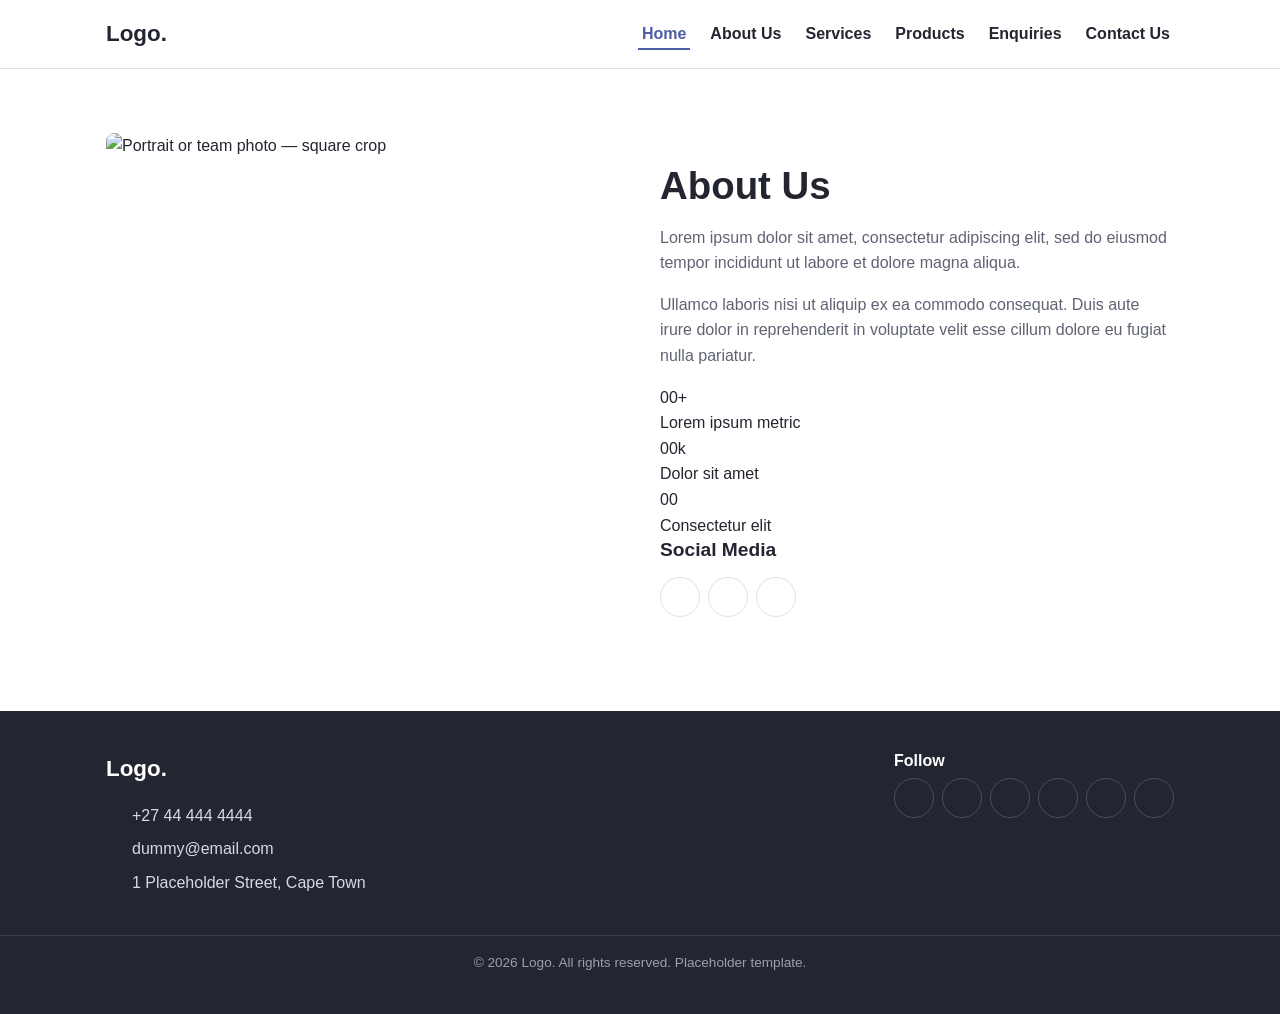
==== about_us.html @ d1189052 "initial commit" ====
<!DOCTYPE html> 
<html lang="en"> 
<head> 
<meta charset="UTF-8"> 
<meta name="viewport" content="width=device-width, initial-scale=1.0"> 
<title>About Us | Logo.</title> 
<link rel="stylesheet" href="https://cdnjs.cloudflare.com/ajax/libs/font
awesome/4.7.0/css/font-awesome.min.css"> 
<link rel="stylesheet" href="css/style.css"> 
</head> 
<body> 

<header class="site-header"> 
  <div class="container header-inner"> 
    <a href="index.html" class="logo">Logo.</a> 
 
    <input type="checkbox" id="nav-toggle" class="nav-toggle-input"> 
    <label for="nav-toggle" class="nav-toggle" aria-label="Toggle menu"> 
      <i class="fa fa-bars icon-open" aria-hidden="true"></i> 
      <i class="fa fa-times icon-close" aria-hidden="true"></i> 
    </label> 
 
    <nav class="main-nav" aria-label="Main navigation"> 
      <ul> 
        <li><a href="index.html" aria-current="page">Home</a></li> 
        <li><a href="about_us.html">About Us</a></li> 
        <li><a href="services.html">Services</a></li> 
        <li><a href="products.html">Products</a></li> 
        <li><a href="enquiries.html">Enquiries</a></li> 
        <li><a href="contact.html">Contact Us</a></li> 
      </ul> 
    </nav> 
  </div> 
</header>



<main> 
  <section class="section"> 
    <div class="container split"> 
      <div class="split-image is-square"> 
        <img src="./images/placeholder-square.svg" alt="Portrait or team photo 
— square crop"> 
      </div> 
      <div class="split-text"> 
        <h1>About Us</h1> 
        <p>Lorem ipsum dolor sit amet, consectetur adipiscing elit, sed do 
eiusmod tempor incididunt ut labore et dolore magna aliqua.</p> 
        <p>Ullamco laboris nisi ut aliquip ex ea commodo consequat. Duis aute 
irure dolor in reprehenderit in voluptate velit esse cillum dolore eu fugiat 
nulla pariatur.</p> 
 
        <div class="stats"> 
          <div class="stat-box"> 
            <i class="fa fa-calendar" aria-hidden="true"></i> 
            <div class="stat-number">00+</div> 
            <div class="stat-label">Lorem ipsum metric</div> 
          </div> 
          <div class="stat-box"> 
            <i class="fa fa-users" aria-hidden="true"></i> 
            <div class="stat-number">00k</div> 
            <div class="stat-label">Dolor sit amet</div> 
          </div> 
          <div class="stat-box"> 
            <i class="fa fa-user-plus" aria-hidden="true"></i> 
            <div class="stat-number">00</div> 
            <div class="stat-label">Consectetur elit</div> 
          </div> 
        </div> 
 
        <h3>Social Media</h3> 
        <ul class="social-list"> 
          <li><a class="icon-btn" href="#" aria-label="Facebook"><i class="fa 
fa-facebook" aria-hidden="true"></i></a></li> 
          <li><a class="icon-btn" href="#" aria-label="Instagram"><i class="fa 
fa-instagram" aria-hidden="true"></i></a></li> 
          <li><a class="icon-btn" href="#" aria-label="LinkedIn"><i class="fa 
fa-linkedin" aria-hidden="true"></i></a></li> 
        </ul> 
      </div> 
    </div> 
  </section> 
</main> 


  

<footer class="site-footer"> 
  <div class="container footer-inner"> 
    <div class="footer-col"> 
      <p class="logo">Logo.</p> 
      <ul class="icon-list"> 
        <li><i class="fa fa-phone" aria-hidden="true"></i><a 
href="tel:+27444444444">+27 44 444 4444</a></li> 
        <li><i class="fa fa-envelope-o" aria-hidden="true"></i><a 
href="mailto:dummy@email.com">dummy@email.com</a></li> 
        <li><i class="fa fa-map-marker" aria-hidden="true"></i><span>1 
Placeholder Street, Cape Town</span></li> 
      </ul> 
    </div> 
    <div class="footer-col"> 
      <h4>Follow</h4> 
      <ul class="social-list"> 
        <li><a class="icon-btn" href="#" aria-label="Facebook"><i class="fa fa-facebook" aria-hidden="true"></i></a></li> 
        <li><a class="icon-btn" href="#" aria-label="Instagram"><i class="fa fa-instagram" aria-hidden="true"></i></a></li> 
        <li><a class="icon-btn" href="#" aria-label="LinkedIn"><i class="fa fa-linkedin" aria-hidden="true"></i></a></li> 
        <li><a class="icon-btn" href="#" aria-label="Twitter"><i class="fa fa-
twitter" aria-hidden="true"></i></a></li> 
        <li><a class="icon-btn" href="#" aria-label="YouTube"><i class="fa fa-youtube" aria-hidden="true"></i></a></li> 
        <li><a class="icon-btn" href="#" aria-label="WhatsApp"><i class="fa fa-whatsapp" aria-hidden="true"></i></a></li> 
      </ul> 
    </div> 
  </div> 
  <p class="copyright">&copy;  <span id="year">2026</span> Logo. All rights reserved. Placeholder 
template.</p> 
</footer> 



<script src="js/script.js"></script> 
</body> 
</html>

</body> 
</html>
---- css/style.css ----
* {
     box-sizing: border-box;
     margin: 0;
     padding: 0;
 }

 html {
     scroll-behavior: smooth;
 }

 body {
     font-family: 'Segoe UI', Arial, Helvetica, sans-serif;
     color: #232530;
     background-color: #ffffff;
     line-height: 1.6;
 }

 img {
     max-width: 100%;
     display: block;
 }

 a {
     color: #4d5ea3;
     text-decoration: none;
 }

 a:hover,
 a:focus {
     color: #38427a;
     text-decoration: underline;


 }

 h1,
 h2,
 h3,
 h4 {
     font-weight: 700;
     line-height: 1.2;
     margin-bottom: 16px;
 }

 h1 {
     font-size: 2.4rem;
 }

 h2 {
     font-size: 1.8rem;
 }

 h3 {
     font-size: 1.2rem;
 }

 p {
     margin-bottom: 16px;
     color: #5f6373;
 }

 .eyebrow {
     display: inline-block;
     font-size: 0.75rem;
     font-weight: 700;
     letter-spacing: 0.08em;
     text-transform: uppercase;
     color: #4d5ea3;
     margin-bottom: 8px;
 }

 .container {
     max-width: 1100px;
     margin-left: auto;
     margin-right: auto;
     padding-left: 16px;
     padding-right: 16px;
 }

 .section {
     padding-top: 64px;
     padding-bottom: 64px;
 }

 .section-alt {
     background-color: #f5f6fa;
 }

 .page-header {
     text-align: center;
     padding-top: 64px;
     padding-bottom: 24px;
 }

 .page-header p {
     max-width: 60ch;
     margin-left: auto;
     margin-right: auto;
 }

 .btn {
     display: inline-flex;
     align-items: center;
     padding: 12px 24px;
     border-radius: 8px;
     font-weight: 700;
     border: 2px solid transparent;
     cursor: pointer;
     transition: background-color 0.2s ease, color 0.2s ease, border-color 0.2s ease;
 }

 .btn i {
     margin-right: 6px;
 }

 .btn-primary {
     background-color: #4d5ea3;
     color: #ffffff;
 }

 .btn-primary:hover {
     background-color: #38427a;
 }

 .btn-secondary {
     background-color: transparent;
     border-color: #4d5ea3;
     color: #4d5ea3;
 }

 .btn-secondary:hover {
     background-color: #4d5ea3;
     color: #ffffff;
 }

 /* A light-outlined button, made specifically for sitting on top of a 
   dark photo (you'll use this on the hero banner shortly), where a 
   dark-text button would be hard to read against a photo. */
 .btn-secondary-light {
     background-color: transparent;
     border-color: #ffffff;
     color: #ffffff;
 }

 .btn-secondary-light:hover {
     background-color: #ffffff;
     color: #232530;
 }

 /* A green button, used for the "Send" button on both forms later in 
   this tutorial. */
 .btn-success {
     background-color: #3fb87f;
     color: #ffffff;
 }

 .btn-success:hover {
     background-color: #2f9066;
 }

 .btn-block {
     display: flex;
     justify-content: center;
     width: 100%;
 }

 .site-header {
     border-bottom: 1px solid #dfe2ec;
     position: sticky;
     top: 0;
     background-color: #ffffff;
     z-index: 100;
 }

 .header-inner {
     display: flex;
     align-items: center;
     justify-content: space-between;
     padding-top: 16px;
     padding-bottom: 16px;
 }

 .logo {
     font-weight: 700;
     font-size: 1.4rem;
     color: #232530;
 }

 .main-nav ul {
     list-style: none;
     display: flex;
     gap: 16px;
 }

 .main-nav a {
     color: #232530;
     font-weight: 600;
     padding: 6px 4px;
     border-bottom: 2px solid transparent;
 }

 .main-nav a:hover,
 .main-nav a[aria-current="page"] {
     color: #4d5ea3;
     border-bottom-color: #4d5ea3;
     text-decoration: none;
 }

 /* The checkbox itself is never visible — it only exists to hold the 
   open/closed state. */
 .nav-toggle-input {
     position: absolute;
     opacity: 0;
     pointer-events: none;
 }

 /* The <label> is what the user actually sees and clicks. */
 .nav-toggle {
     display: none;
     align-items: center;
     justify-content: center;
     width: 40px;
     height: 40px;
     border: 1px solid #dfe2ec;
     border-radius: 8px;
     color: #232530;
     font-size: 1.2rem;
     cursor: pointer;
 }

 /* Show only the "closed" (hamburger) icon by default... */
 .nav-toggle .icon-close {
     display: none;
 }

 /* ...then swap which icon is visible once the checkbox is checked. */
 .nav-toggle-input:checked~.nav-toggle .icon-open {
     display: none;
 }

 .nav-toggle-input:checked~.nav-toggle .icon-close {
     display: inline-block;
 }

 .site-footer {
     background-color: #232530;
     color: #d7d9e4;
     padding-top: 40px;
     padding-bottom: 24px;
 }

 .footer-inner {
     display: flex;
     flex-wrap: wrap;
     gap: 40px;
     justify-content: space-between;
     margin-bottom: 24px;
 }

 .site-footer .logo {
     color: #ffffff;
 }

 .site-footer a {
     color: #d7d9e4;
 }

 .site-footer a:hover {
     color: #e8a33d;
 }

 .footer-col h4 {
     color: #ffffff;
     font-size: 1rem;
     margin-bottom: 8px;
 }

 .copyright {
     border-top: 1px solid #3b3e4c;
     padding-top: 16px;
     text-align: center;
     font-size: 0.85rem;
     color: #9c9fb2;
 }

 .icon-list {
     list-style: none;
     margin-bottom: 16px;
 }

 .icon-list li {
     display: flex;
     align-items: flex-start;
     gap: 10px;
     margin-bottom: 8px;
 }

 .icon-list i {
     color: #4d5ea3;
     width: 16px;
     text-align: center;
     margin-top: 4px;
     flex: none;
 }

 .social-list {
     list-style: none;
     display: flex;
     flex-wrap: wrap;
     gap: 8px;
 }

 .icon-btn {
     display: inline-flex;
     align-items: center;
     justify-content: center;
     width: 40px;
     height: 40px;
     border-radius: 50%;
     border: 1px solid #dfe2ec;
     color: #5f6373;
     font-size: 1rem;
 }

 .icon-btn:hover,
 .icon-btn:focus {
     color: #4d5ea3;
     border-color: #4d5ea3;
     text-decoration: none;
 }

 .site-footer .icon-btn {
     border-color: #4a4d5c;
     color: #d7d9e4;
 }

 .site-footer .icon-btn:hover {
     color: #e8a33d;
     border-color: #e8a33d;
 }

 .hero-banner {
     position: relative;
     overflow: hidden;
     border-radius: 8px;
     margin-top: 40px;
 }

 .hero-photo {
     width: 100%;
     aspect-ratio: 5 / 2;
     object-fit: cover;
 }

 .hero-overlay {
     position: absolute;
     inset: 0;
     display: flex;
     align-items: center;
     background: linear-gradient(100deg,
             rgba(35, 37, 48, 0.82) 0%,
             rgba(35, 37, 48, 0.55) 45%,
             rgba(35, 37, 48, 0.15) 100%);
 }

 .hero-content {
     color: #ffffff;
     padding: 40px;
     max-width: 520px;
 }

 .hero-content .eyebrow {
     color: #e8a33d;
 }

 .hero-content p {
     color: rgba(255, 255, 255, 0.85);
 }

 .hero-buttons {
     display: flex;
     flex-wrap: wrap;
     gap: 16px;
     margin-top: 16px;
 }

 .split {
     display: flex;
     flex-wrap: wrap;
     align-items: center;
     gap: 40px;
 }

 .split-image,
 .split-text {
     flex: 1 1 340px;
 }

 .split-image img {
     border-radius: 8px;
     width: 100%;
     aspect-ratio: 4 / 3;
     object-fit: cover;
 }

 /* Add this class alongside .split-image whenever the photo should 
stay a perfect square instead of the usual 4:3 landscape crop — 
used for the portrait photo on the About Us page. */
 .split-image.is-square img {
     aspect-ratio: 1 / 1;
 }

 .card-grid {
     display: grid;
     grid-template-columns: repeat(auto-fit, minmax(230px, 1fr));
     gap: 24px;
     margin-top: 40px;
 }

 .grid-4 {
     display: grid;
     grid-template-columns: 1fr;
     gap: 24px;
     margin-top: 40px;
 }

 @media (min-width: 560px) {
     .grid-4 {
         grid-template-columns: repeat(2, 1fr);
     }
 }

 @media (min-width: 900px) {
     .grid-4 {
         grid-template-columns: repeat(4, 1fr);
     }
 }

 .card {
     background-color: #ffffff;
     border: 1px solid #dfe2ec;
     border-radius: 8px;
     padding: 24px;
     min-height: 190px;
     display: flex;
     flex-direction: column;
     transition: box-shadow 0.2s ease, transform 0.2s ease;
 }

 .card:hover {
     box-shadow: 0 8px 20px rgba(0, 0, 0, 0.08);
     transform: translateY(-3px);
 }

 .card .card-icon {
     font-size: 1.5rem;
     color: #4d5ea3;
     margin-bottom: 8px;
 }

 .card p {
     margin-bottom: 0;
     flex: 1;
 }

 .product-card {
     border: 1px solid #dfe2ec;
     border-radius: 8px;
     overflow: hidden;
     background-color: #ffffff;
     display: flex;
     flex-direction: column;
 }

 .product-image {
     position: relative;
 }

 .product-image img {
     width: 100%;
     aspect-ratio: 1 / 1;
     object-fit: cover;
 }

 .add-cart {
     position: absolute;
     top: 10px;
     right: 10px;
     display: inline-flex;
     align-items: center;
     gap: 4px;
     background-color: #ffffff;
     color: #232530;
     font-size: 0.72rem;
     font-weight: 700;
     padding: 5px 10px;
     border-radius: 999px;
     border: 1px solid #dfe2ec;
 }

 .add-cart:hover {
     color: #4d5ea3;
     border-color: #4d5ea3;
 }

 .product-card-body {
     padding: 16px;
     display: flex;
     flex-direction: column;
     gap: 4px;
 }

 .product-meta {
     display: flex;
     justify-content: space-between;
     font-size: 0.85rem;
     color: #5f6373;
 }

 .visually-hidden {
     position: absolute;
     width: 1px;
     height: 1px;
     padding: 0;
     margin: -1px;
     overflow: hidden;
     clip: rect(0, 0, 0, 0);
     white-space: nowrap;
     border: 0;
 }

 .search-pill {
     position: relative;
     max-width: 420px;
     margin: 0 auto 40px;
 }

 .search-pill i {
     position: absolute;
     top: 50%;
     left: 18px;
     transform: translateY(-50%);
     color: #5f6373;
     pointer-events: none;
 }

 .search-pill input {
     width: 100%;
     padding: 12px 16px 12px 42px;
     border: 1px solid #dfe2ec;
     border-radius: 999px;
     font: inherit;
     background-color: #ffffff;
 }

 .search-pill input:focus {
     border-color: #4d5ea3;
 }

 .form-layout {
     display: flex;
     flex-wrap: wrap;
     gap: 24px;
     align-items: flex-start;
 }

 .form-card,
 .info-card {
     flex: 1 1 340px;
     border: 1px solid #dfe2ec;
     border-radius: 8px;
     padding: 24px;
 }

 .form-card {
     background-color: #f5f6fa;
 }

 .form-group {
     margin-bottom: 16px;
 }

 .form-group label {
     display: block;
     font-weight: 600;
     font-size: 0.9rem;
     margin-bottom: 4px;
 }

 .form-group input,
 .form-group select,
 .form-group textarea {
     width: 100%;
     padding: 10px 12px;
     border: 1px solid #dfe2ec;
     border-radius: 8px;
     font: inherit;
     background-color: #ffffff;
 }

 .form-group input:focus,
 .form-group select:focus,
 .form-group textarea:focus {
     border-color: #4d5ea3;
 }

 .form-row {
     display: flex;
     gap: 16px;
     flex-wrap: wrap;
 }

 .form-row .form-group {
     flex: 1 1 160px;
 }

 .faq-item {
     border-bottom: 1px solid #dfe2ec;
     padding: 16px 0;
 }

 .faq-item h3 {
     font-size: 1rem;
     margin-bottom: 6px;
 }

 .faq-item h3 i {
     color: #4d5ea3;
     margin-right: 6px;
 }

 .faq-item p {
     margin-bottom: 0;
 }

 @media (max-width: 700px) {
     .nav-toggle {
         display: flex;
     }

     .main-nav {
         display: none;
         width: 100%;
     }

     .nav-toggle-input:checked~.main-nav {
         display: block;
     }

     .main-nav ul {
         flex-direction: column;
         gap: 0;
         padding-bottom: 16px;
     }

     .main-nav a {
         display: block;
         padding: 10px 4px;
         border-bottom: 1px solid #dfe2ec;
     }

     .header-inner {
         flex-wrap: wrap;
     }

     .hero-photo {
         aspect-ratio: 4 / 3;
     }

     .hero-overlay {
         background: linear-gradient(180deg,
                 rgba(35, 37, 48, 0.35) 0%,
                 rgba(35, 37, 48, 0.88) 100%);
         align-items: flex-end;
     }

     .hero-content {
         max-width: 100%;
     }

     h1 {
         font-size: 1.9rem;
     }

     h2 {
         font-size: 1.5rem;
     }
 }

 @media (min-width: 560px) {
     .grid-4 {
         grid-template-columns: repeat(2, 1fr);
     }
 }

 @media (min-width: 900px) {
     .grid-4 {
         grid-template-columns: repeat(4, 1fr);
     }
 }
 /* ====================================================================== 
   JAVASCRIPT HELPER CLASSES 
   These rules do nothing until js/script.js adds or removes the class 
   names below. JavaScript changes the CLASS; CSS decides the LOOK. 
   ====================================================================== */ 
 
/* Hides any element. JavaScript adds/removes this class. */ 
.is-hidden { 
  display: none; 
} 
 
/* FAQ accordion */ 
.faq-item h3 { 
  cursor: pointer; 
} 
 
.faq-item.closed p { 
  display: none; 
} 
 
/* Product search: message shown when nothing matches */ 
.no-results { 
  text-align: center; 
  margin: 24px 0; 
  color: #5f6373; 
} 
 
/* Form: hint under the "Reason for contact" menu */ 
.type-hint { 
  margin-bottom: 16px; 
  font-size: 0.9rem; 
  color: #5f6373; 
} 
 
/* Form validation: error text, red borders and the success message */ 
.error-message { 
  display: block; 
  margin-top: 4px; 
  font-size: 0.875rem; 
  color: #b3261e; 
} 
 
.form-group input.input-error, 
.form-group select.input-error, 
.form-group textarea.input-error {
    border-color: #b3261e; 
} 
.form-success { 
margin-top: 12px; 
padding: 12px 16px; 
border-radius: 8px; 
background-color: #e6f4ea; 
color: #1e6b34; 
}
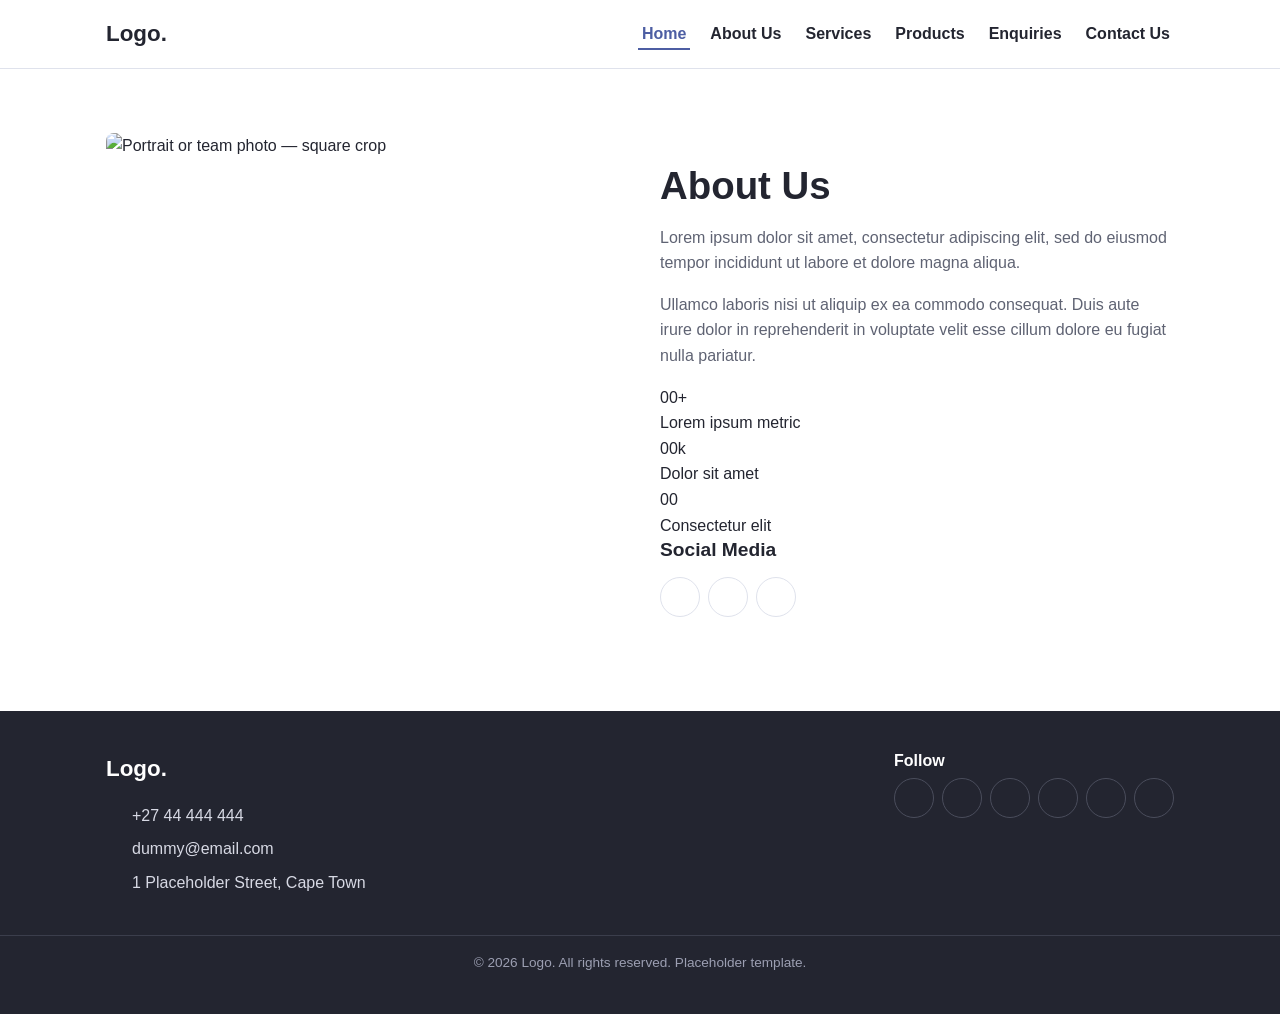
==== commit 49cf7cfd: "updated about" ====
--- a/about_us.html
+++ b/about_us.html
@@ -91,7 +91,7 @@
       <p class="logo">Logo.</p> 
       <ul class="icon-list"> 
         <li><i class="fa fa-phone" aria-hidden="true"></i><a 
-href="tel:+27444444444">+27 44 444 4444</a></li> 
+href="tel:+27444444444">+27 44 444 444</a></li> 
         <li><i class="fa fa-envelope-o" aria-hidden="true"></i><a 
 href="mailto:dummy@email.com">dummy@email.com</a></li> 
         <li><i class="fa fa-map-marker" aria-hidden="true"></i><span>1 
